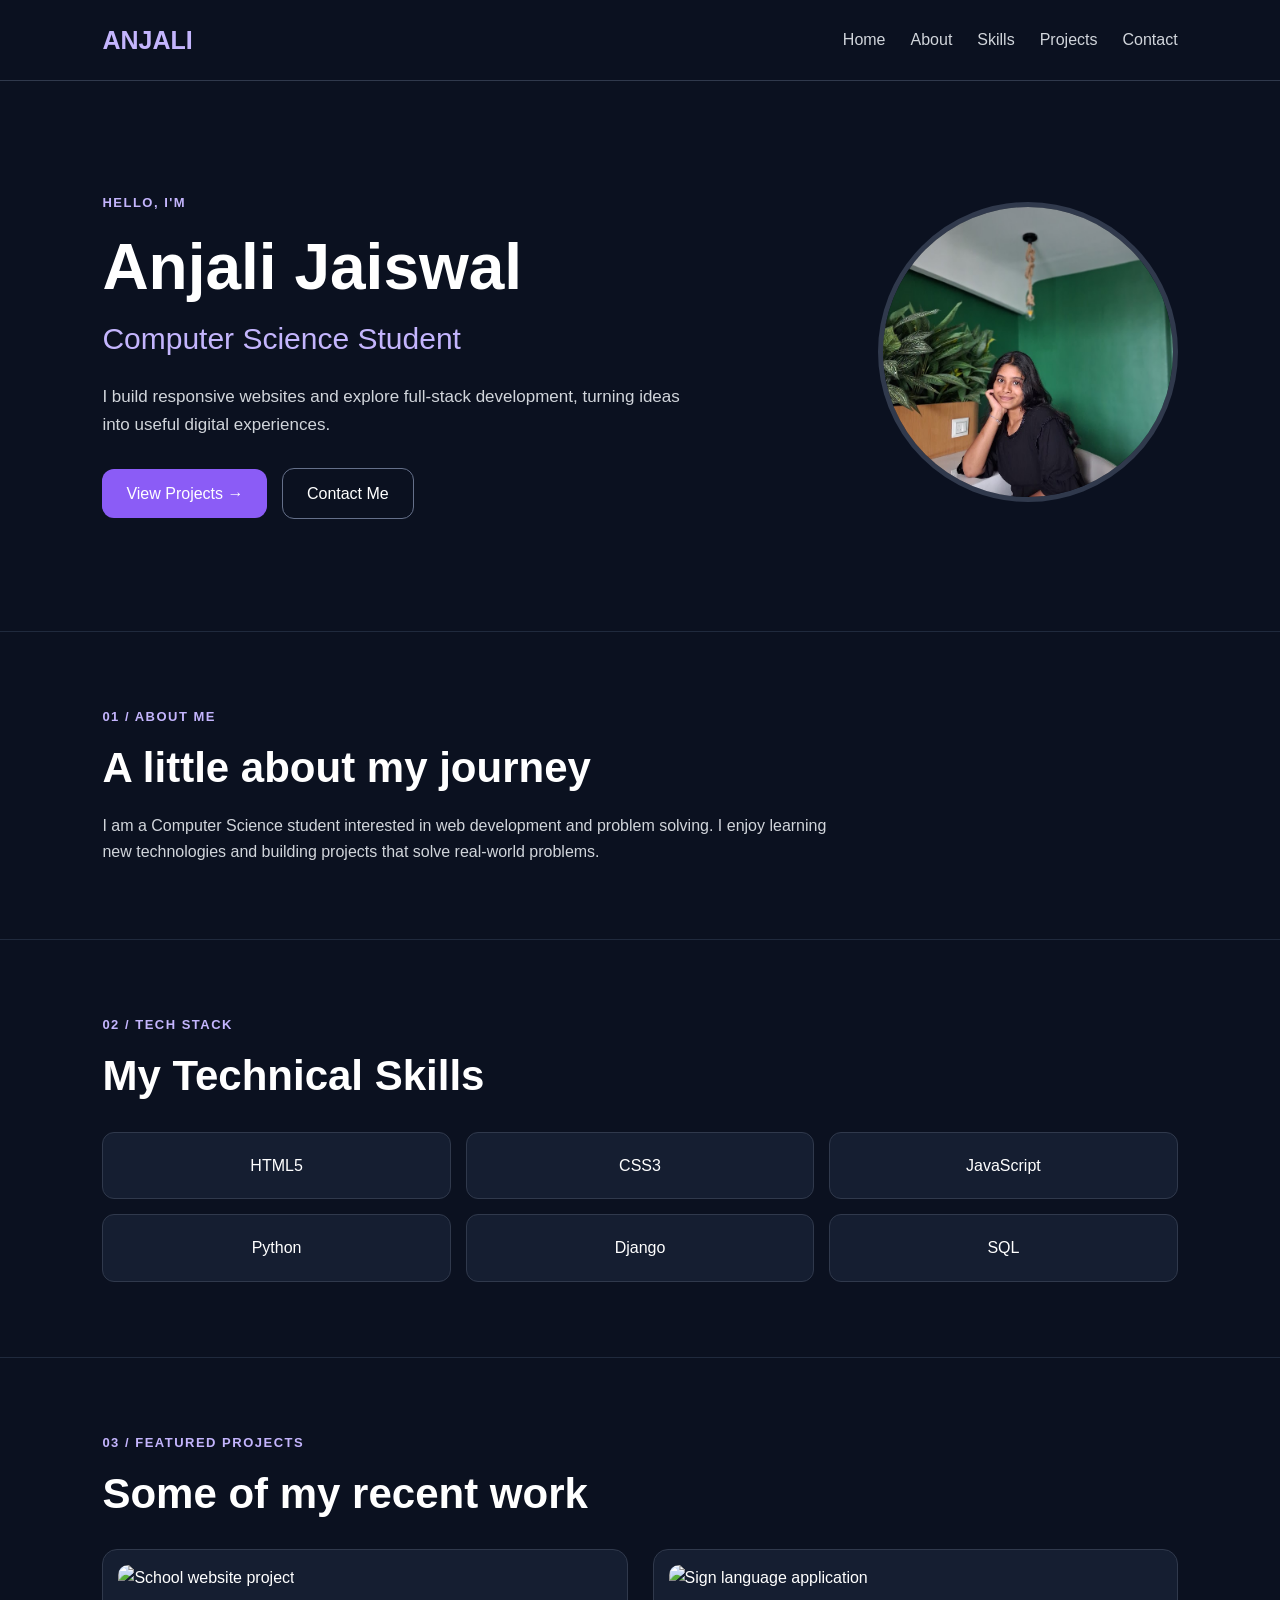
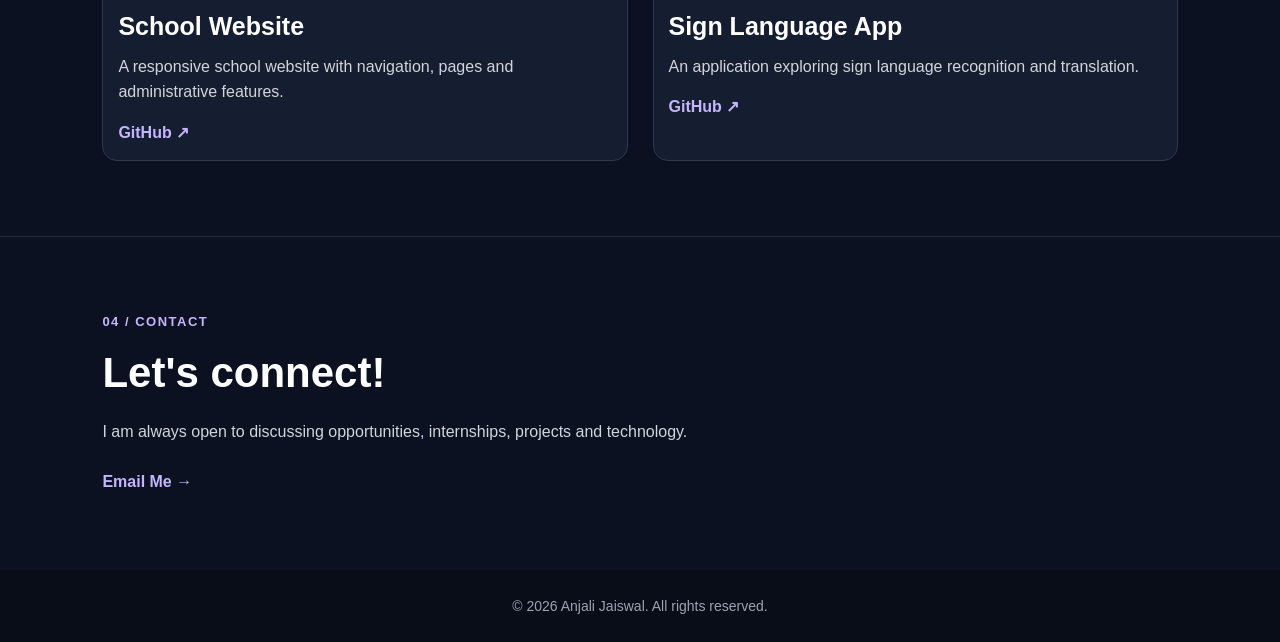
==== Web-Development-Level-1-Portfolio/index.html @ 1a2dddfc "Add personal portfolio website" ====
<!DOCTYPE html>
<html lang="en">
<head>
    <meta charset="UTF-8">
    <meta name="viewport" content="width=device-width, initial-scale=1.0">

    <title>Anjali Jaiswal | Portfolio</title>

    <link rel="stylesheet" href="style.css">
</head>
<body>

    <!-- Navigation -->
    <header class="navbar">
        <a href="#home" class="logo">ANJALI</a>

        <nav>
            <a href="#home">Home</a>
            <a href="#about">About</a>
            <a href="#skills">Skills</a>
            <a href="#projects">Projects</a>
            <a href="#contact">Contact</a>
        </nav>
    </header>

    <!-- Hero -->
    <section id="home" class="hero">

        <div class="hero-content">
            <p class="intro">HELLO, I'M</p>

            <h1>Anjali Jaiswal</h1>

            <h2>Computer Science Student</h2>

            <p class="hero-description">
                I build responsive websites and explore full-stack
                development, turning ideas into useful digital experiences.
            </p>

            <a href="#projects" class="primary-btn">
                View Projects →
            </a>

            <a href="#contact" class="secondary-btn">
                Contact Me
            </a>
        </div>

        <div class="hero-image">
            <img src="images/profile.jpg" alt="Anjali Jaiswal">
        </div>

    </section>

    <!-- About -->
    <section id="about" class="section">
        <p class="section-label">01 / ABOUT ME</p>

        <h2>A little about my journey</h2>

        <p>
            I am a Computer Science student interested in web development
            and problem solving. I enjoy learning new technologies and
            building projects that solve real-world problems.
        </p>
    </section>

    <!-- Skills -->
    <section id="skills" class="section">
        <p class="section-label">02 / TECH STACK</p>

        <h2>My Technical Skills</h2>

        <div class="skills-grid">
            <div class="skill-card">HTML5</div>
            <div class="skill-card">CSS3</div>
            <div class="skill-card">JavaScript</div>
            <div class="skill-card">Python</div>
            <div class="skill-card">Django</div>
            <div class="skill-card">SQL</div>
        </div>
    </section>

    <!-- Projects -->
    <section id="projects" class="section">
        <p class="section-label">03 / FEATURED PROJECTS</p>

        <h2>Some of my recent work</h2>

        <div class="projects-grid">

            <article class="project-card">
                <img src="images/school-website.png"
                     alt="School website project">

                <h3>School Website</h3>

                <p>
                    A responsive school website with navigation,
                    pages and administrative features.
                </p>

                <a href="#" target="_blank">GitHub ↗</a>
            </article>

            <article class="project-card">
                <img src="images/sign-language.png"
                     alt="Sign language application">

                <h3>Sign Language App</h3>

                <p>
                    An application exploring sign language
                    recognition and translation.
                </p>

                <a href="#" target="_blank">GitHub ↗</a>
            </article>

        </div>
    </section>

    <!-- Contact -->
    <section id="contact" class="section">
        <p class="section-label">04 / CONTACT</p>

        <h2>Let's connect!</h2>

        <p>
            I am always open to discussing opportunities,
            internships, projects and technology.
        </p>

        <a href="mailto:your-email@example.com">
            Email Me →
        </a>
    </section>

    <!-- Footer -->
    <footer>
        <p>© 2026 Anjali Jaiswal. All rights reserved.</p>
    </footer>

    <script src="script.js"></script>
</body>
</html>
---- Web-Development-Level-1-Portfolio/style.css ----
/* 1. General Styling */

* {
    margin: 0;
    padding: 0;
    box-sizing: border-box;
}

html {
    scroll-behavior: smooth;
}

body {
    font-family: Arial, Helvetica, sans-serif;
    background: #0b1120;
    color: #ffffff;
    line-height: 1.6;
}

/* Main hero heading */
.hero h1 {
    font-size: 56px;
    font-weight: 700;
}

/* Main section headings */
section h2 {
    font-size: 36px;
    font-weight: 700;
    margin-bottom: 24px;
}

/* Smaller headings inside sections */
section h3 {
    font-size: 24px;
    font-weight: 600;
}

/* FINAL HEADING SIZE OVERRIDES */

/* Hero name */
.hero h1 {
    font-size: 64px !important;
    line-height: 1.15;
    font-weight: 700;
}

/* Hero role */
.hero h2 {
    font-size: 30px !important;
}

/* About, Skills, Projects, Contact headings */
.section h2 {
    font-size: 42px !important;
    line-height: 1.2;
    font-weight: 700;
    margin-bottom: 25px;
}

/* Project card headings */
.project-card h3 {
    font-size: 25px !important;
}

/* Mobile heading sizes */
@media (max-width: 768px) {
    .hero h1 {
        font-size: 44px !important;
    }

    .hero h2 {
        font-size: 24px !important;
    }

    .section h2 {
        font-size: 32px !important;
    }

    .project-card h3 {
        font-size: 22px !important;
    }
}

@media (max-width: 400px) {
    .hero h1 {
        font-size: 36px !important;
    }

    .section h2 {
        font-size: 28px !important;
    }
}

a {
    text-decoration: none;
    color: inherit;
}

section {
    scroll-margin-top: 90px;
}


/* 2. Navigation */

.navbar {
    display: flex;
    justify-content: space-between;
    align-items: center;
    padding: 20px 8%;

    background: #0b1120;
    border-bottom: 1px solid #30394c;

    position: sticky;
    top: 0;
    z-index: 100;
}

.logo {
    font-size: 25px;
    font-weight: bold;
    color: #c4b5fd;
}

.navbar nav {
    display: flex;
    gap: 25px;
}

.navbar nav a {
    color: #d1d5db;
    transition: color 0.3s;
}

.navbar nav a:hover {
    color: #c4b5fd;
}


/* 3. Hero Section */

.hero {
    display: flex;
    align-items: center;
    justify-content: space-between;
    gap: 40px;

    padding: 80px 8%;
    min-height: 550px;
}

.hero-content {
    max-width: 600px;
}

.intro,
.section-label {
    color: #c4b5fd;
    font-size: 13px;
    font-weight: bold;
    letter-spacing: 1.5px;
    margin-bottom: 15px;
}

.hero h1 {
    font-size: 55px;
    line-height: 1.2;
    margin-bottom: 10px;
}

.hero h2 {
    font-size: 25px;
    color: #c4b5fd;
    font-weight: normal;
    margin-bottom: 20px;
}

.hero-description {
    color: #d1d5db;
    font-size: 17px;
    margin-bottom: 30px;
}

.primary-btn,
.secondary-btn {
    display: inline-block;
    padding: 12px 24px;
    border-radius: 12px;
    margin-right: 10px;
    transition: 0.3s;
}

.primary-btn {
    background: #8b5cf6;
    color: white;
}

.primary-btn:hover {
    background: #7c3aed;
}

.secondary-btn {
    border: 1px solid #65708a;
    color: white;
}

.secondary-btn:hover {
    background: #26334b;
}

.hero-image img {
    width: 300px;
    height: 300px;
    object-fit: cover;
    border-radius: 50%;
    border: 5px solid #30394c;
}


/* 4. General Sections */

.section {
    padding: 75px 8%;
    border-top: 1px solid #202a3d;
}

.section h2 {
    font-size: 35px;
    margin-bottom: 20px;
}

.section > p:not(.section-label) {
    color: #d1d5db;
    max-width: 750px;
}


/* 5. Skills */

.skills-grid {
    display: grid;
    grid-template-columns: repeat(3, 1fr);
    gap: 15px;
    margin-top: 30px;
}

.skill-card {
    background: #151e31;
    border: 1px solid #30394c;
    border-radius: 12px;
    padding: 20px;
    text-align: center;
    transition: transform 0.3s;
}

.skill-card:hover {
    transform: translateY(-5px);
    border-color: #8b5cf6;
}


/* 6. Projects */

.projects-grid {
    display: grid;
    grid-template-columns: repeat(2, 1fr);
    gap: 25px;
    margin-top: 30px;
}

.project-card {
    background: #151e31;
    border: 1px solid #30394c;
    border-radius: 15px;
    padding: 15px;
    transition: transform 0.3s;
}

.project-card:hover {
    transform: translateY(-5px);
}

.project-card img {
    width: 100%;
    height: 230px;
    object-fit: cover;
    border-radius: 10px;
    margin-bottom: 15px;
}

.project-card h3 {
    font-size: 22px;
    margin-bottom: 8px;
}

.project-card p {
    color: #d1d5db;
    margin-bottom: 15px;
}

.project-card a {
    color: #c4b5fd;
    font-weight: bold;
}


/* 7. Contact */

#contact a {
    display: inline-block;
    margin-top: 25px;
    color: #c4b5fd;
    font-weight: bold;
}


/* 8. Footer */

footer {
    background: #080d18;
    padding: 25px 8%;
    text-align: center;
    color: #9ca3af;
    font-size: 14px;
}


/* 9. Responsive Design */

@media (max-width: 768px) {

    .navbar {
        flex-direction: column;
        gap: 15px;
        padding: 20px 5%;
    }

    .navbar nav {
        flex-wrap: wrap;
        justify-content: center;
        gap: 15px;
    }

    .hero {
        flex-direction: column-reverse;
        text-align: center;
        padding: 50px 5%;
    }

    .hero h1 {
        font-size: 40px;
    }

    .hero-image img {
        width: 200px;
        height: 200px;
    }

    .section {
        padding: 60px 5%;
    }

    .section h2 {
        font-size: 29px;
    }

    .skills-grid {
        grid-template-columns: repeat(2, 1fr);
    }

    .projects-grid {
        grid-template-columns: 1fr;
    }

    .project-card img {
        height: 200px;
    }

}

@media (max-width: 400px) {

    .hero h1 {
        font-size: 34px;
    }

    .skills-grid {
        grid-template-columns: 1fr;
    }

    .primary-btn,
    .secondary-btn {
        margin: 5px;
        padding: 11px 18px;
    }

}
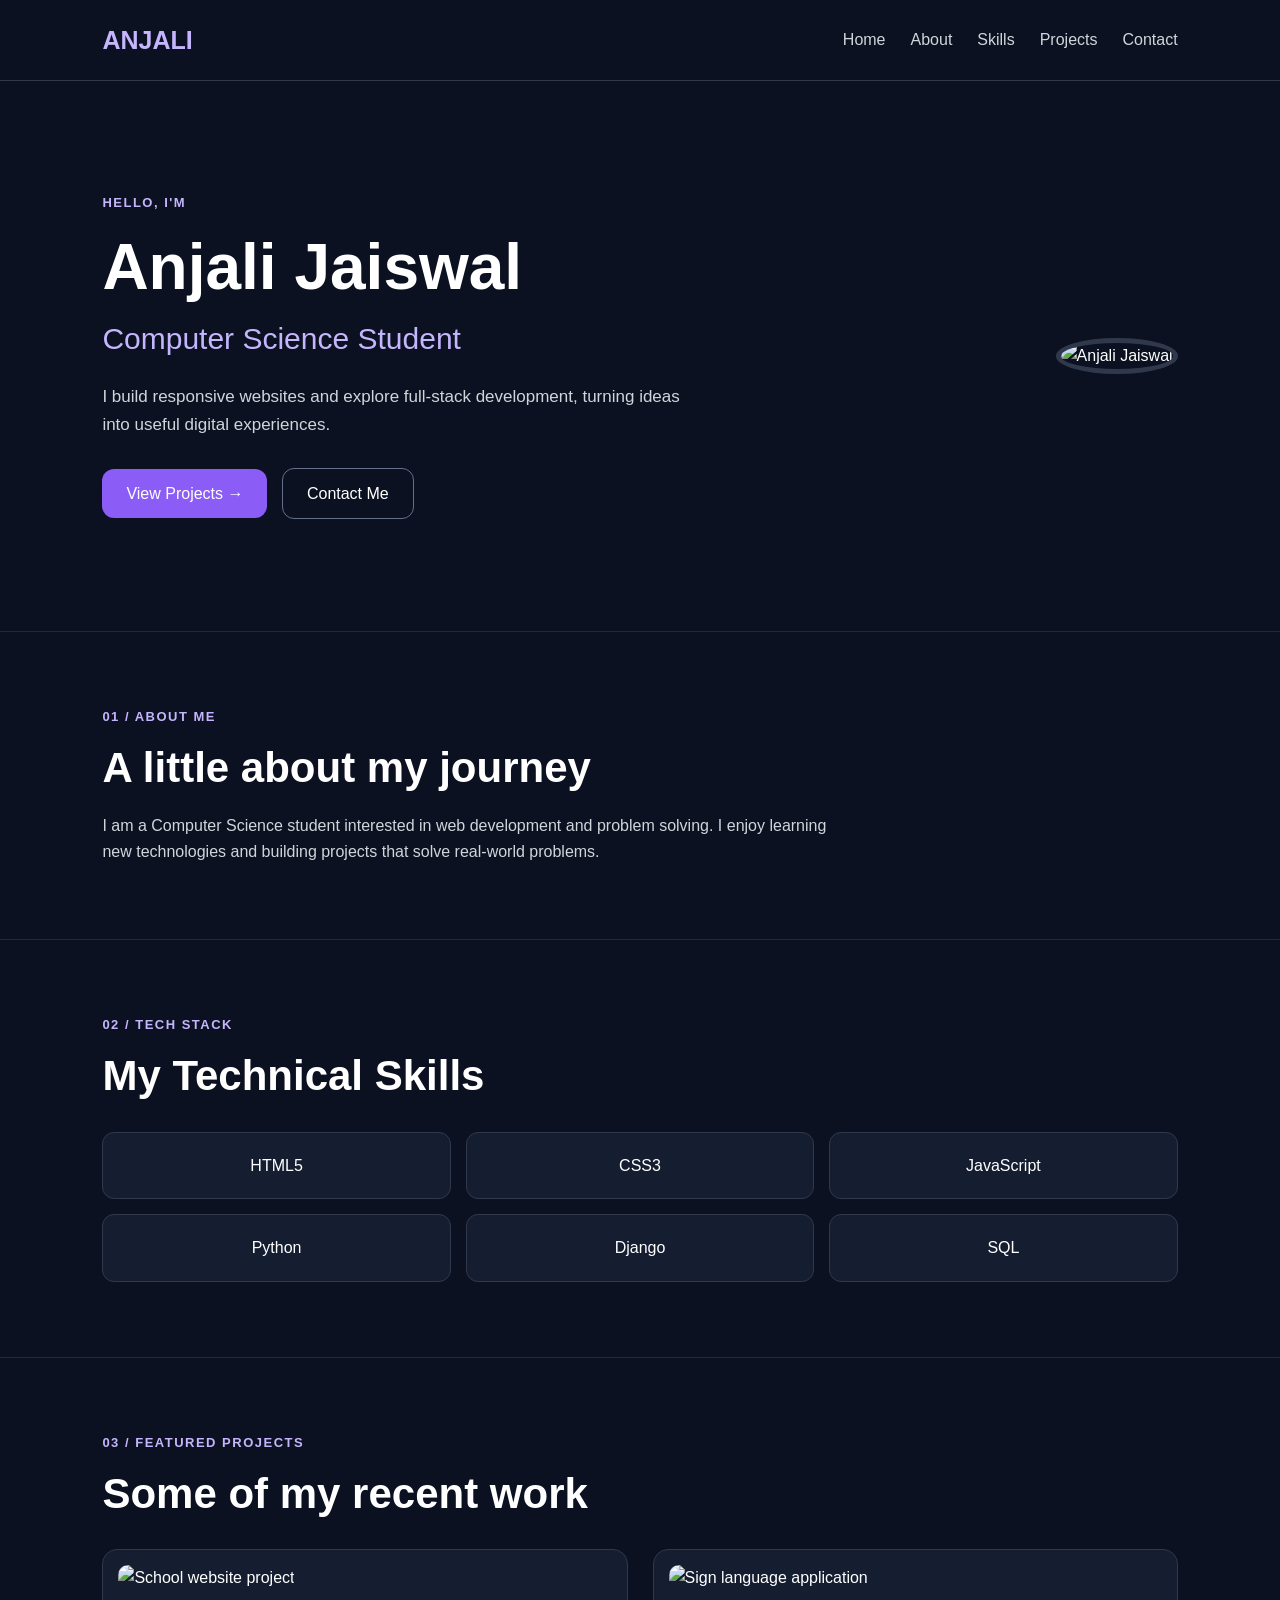
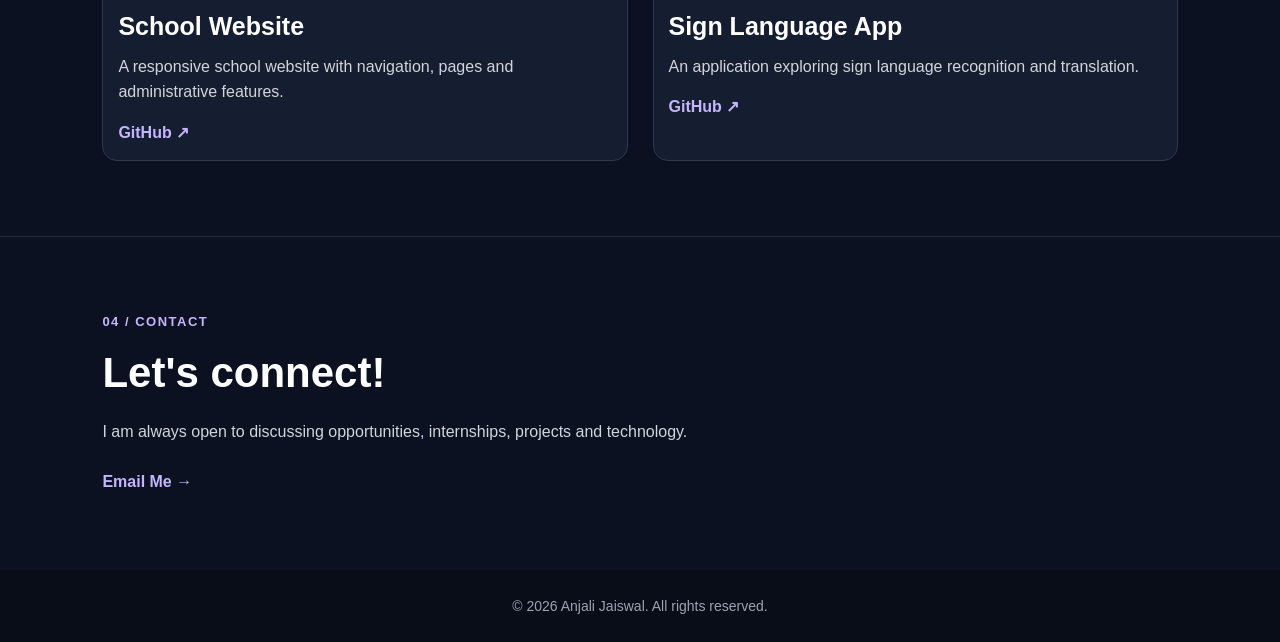
==== commit b91bcc9d: "Fix profile image path" ====
--- a/Web-Development-Level-1-Portfolio/index.html
+++ b/Web-Development-Level-1-Portfolio/index.html
@@ -49,7 +49,7 @@
         </div>
 
         <div class="hero-image">
-            <img src="images/profile.jpg" alt="Anjali Jaiswal">
+            <img src="/images/profile.jpg" alt="Anjali Jaiswal">
         </div>
 
     </section>
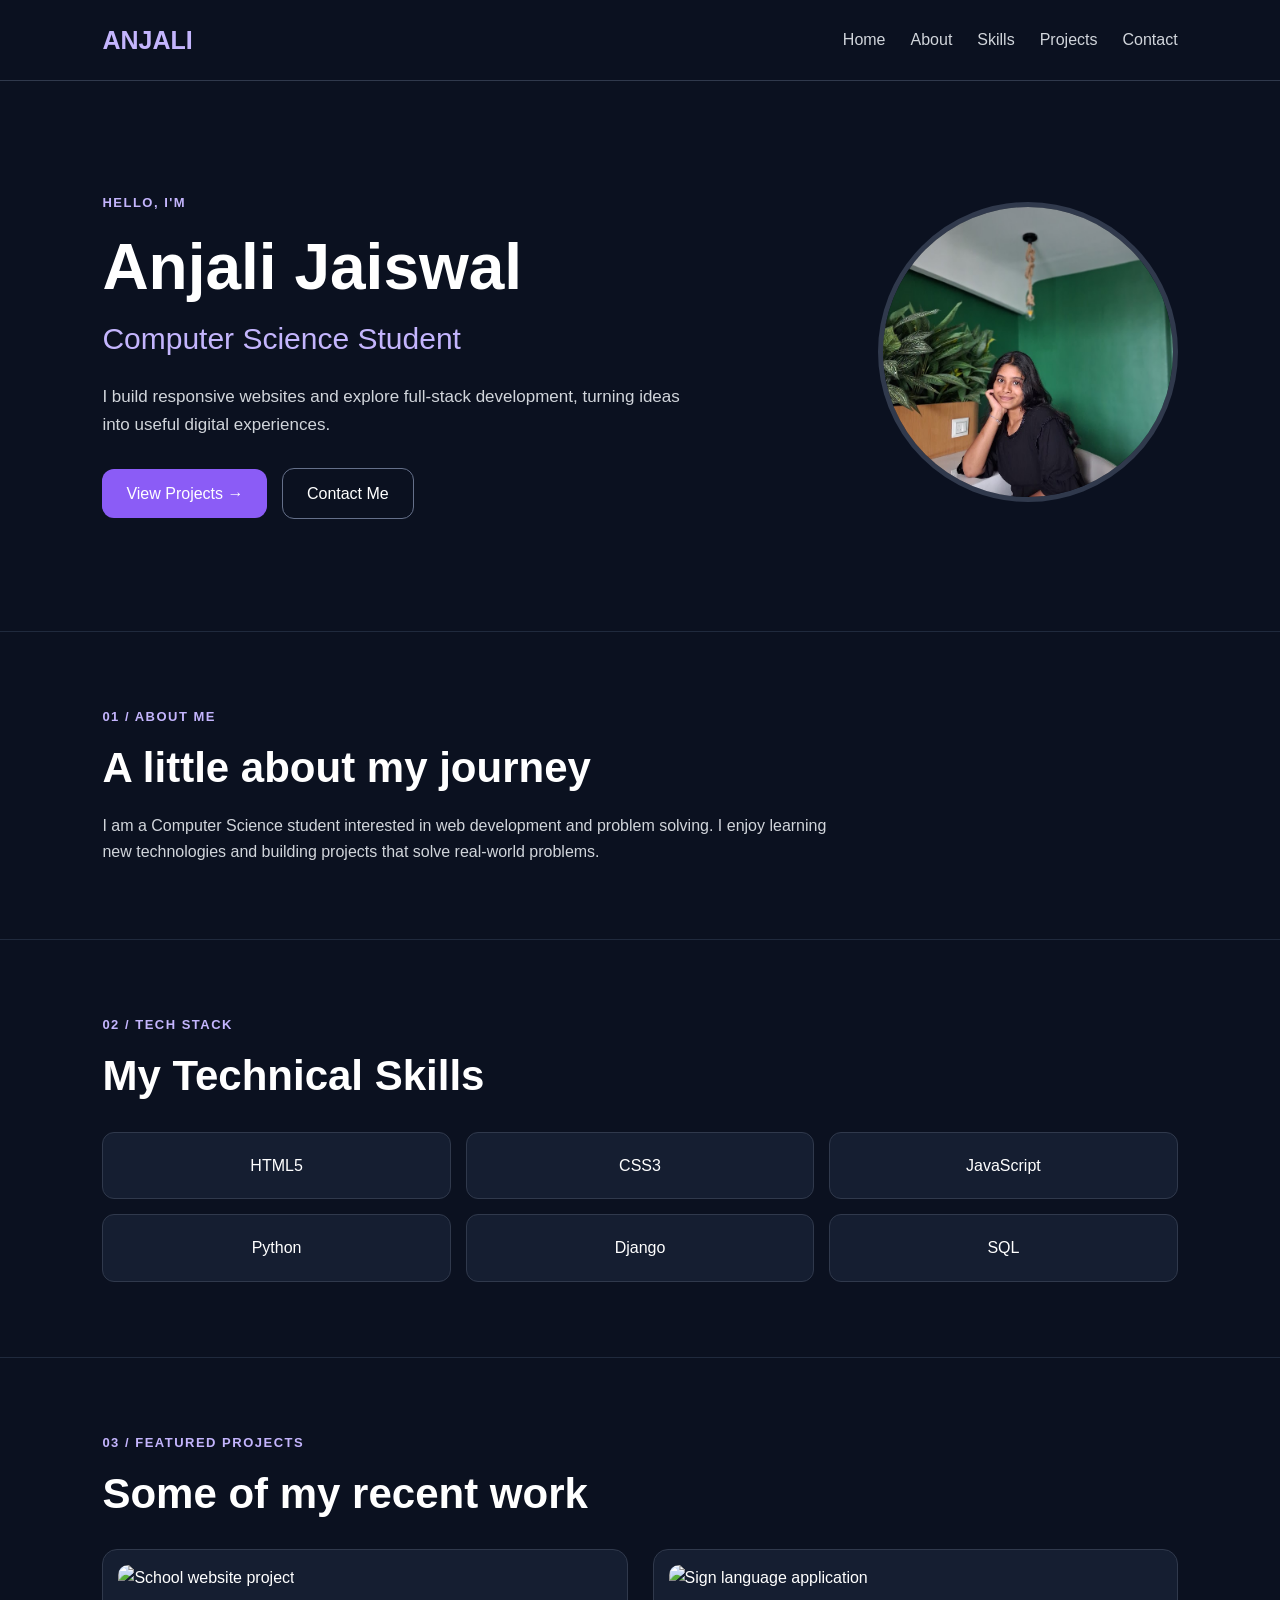
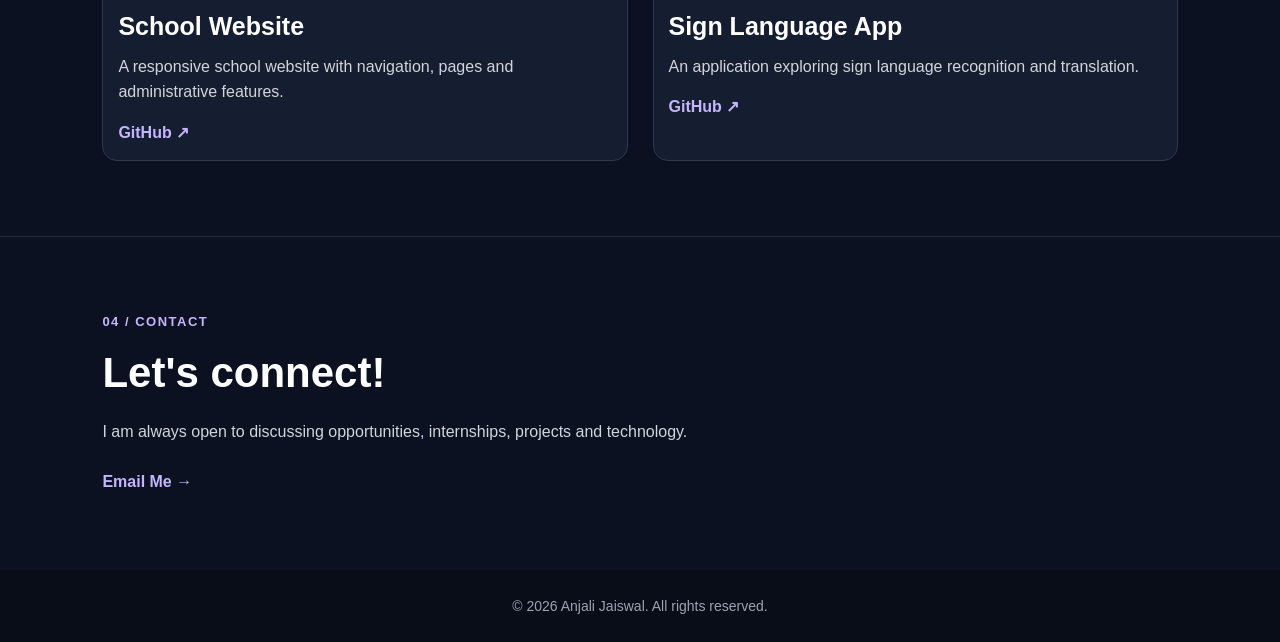
==== commit ec6d6d09: "Fix profile image" ====
--- a/Web-Development-Level-1-Portfolio/index.html
+++ b/Web-Development-Level-1-Portfolio/index.html
@@ -49,7 +49,7 @@
         </div>
 
         <div class="hero-image">
-            <img src="/images/profile.jpg" alt="Anjali Jaiswal">
+            <img src="images/profile.jpg" alt="Anjali Jaiswal">
         </div>
 
     </section>
